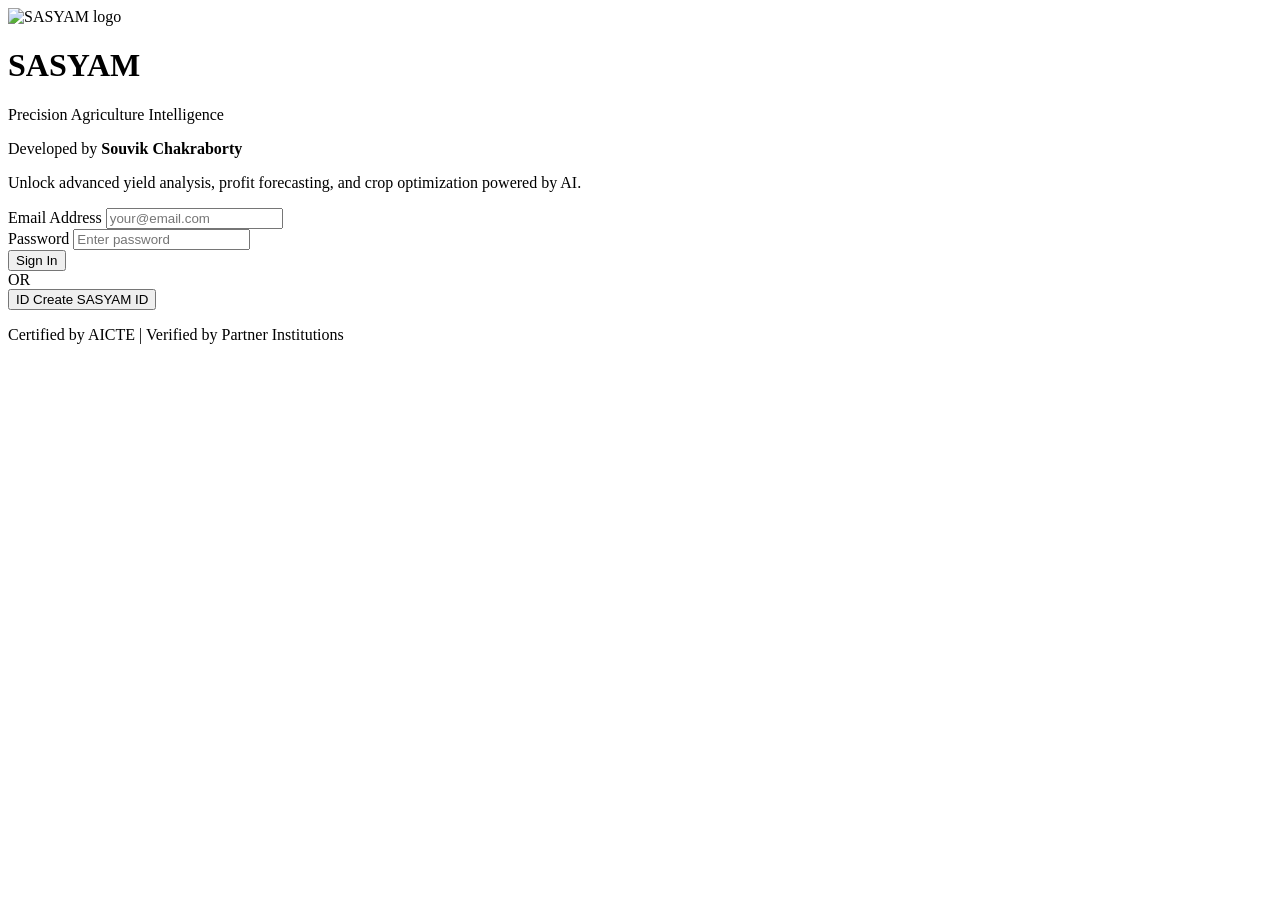
==== index.html @ 333d64e7 "Create index.html" ====
<!doctype html>
<html lang="en">
<head>
  <meta charset="utf-8">
  <meta name="viewport" content="width=device-width, initial-scale=1">
  <title>SASYAM - Login</title>
  <link rel="stylesheet" href="styles.css">
</head>
<body>
  <main class="login-page">
    <div class="login-container">
      <div class="login-card">
        <div class="login-header">
          <img src="assets/logo.jpeg" alt="SASYAM logo" class="login-logo">
          <h1>SASYAM</h1>
          <p class="login-subtitle" data-i18n="eyebrow">Precision Agriculture Intelligence</p>
        </div>
        <div class="login-content">
          <p class="login-intro"><span data-i18n="developedBy">Developed by</span> <strong>Souvik Chakraborty</strong></p>
          <p class="login-description" data-i18n="loginDescription">Unlock advanced yield analysis, profit forecasting, and crop optimization powered by AI.</p>
          <form id="sasyamLoginForm" class="mb-16">
            <div class="form-group text-left mb-10">
              <label class="form-label">Email Address</label>
              <input type="email" id="loginEmail" required placeholder="your@email.com">
            </div>
            <div class="form-group text-left mb-14">
              <label class="form-label">Password</label>
              <input type="password" id="loginPassword" required placeholder="Enter password">
            </div>
            <button type="submit" class="primary-action full-width">Sign In</button>
          </form>
          <div class="login-divider" data-i18n="or">OR</div> 
          <div class="login-options">
            <button type="button" id="navToRegister" class="sasyam-id-button">
              <span class="sasyam-icon">ID</span>
              <span data-i18n="createSasyamID">Create SASYAM ID</span>
            </button>
          </div>
        </div>
        <div class="login-footer">
          <p data-i18n="certified">Certified by AICTE | Verified by Partner Institutions</p>
        </div>
      </div>
    </div>
  </main>
  <script src="app.js"></script>
</body>
</html>
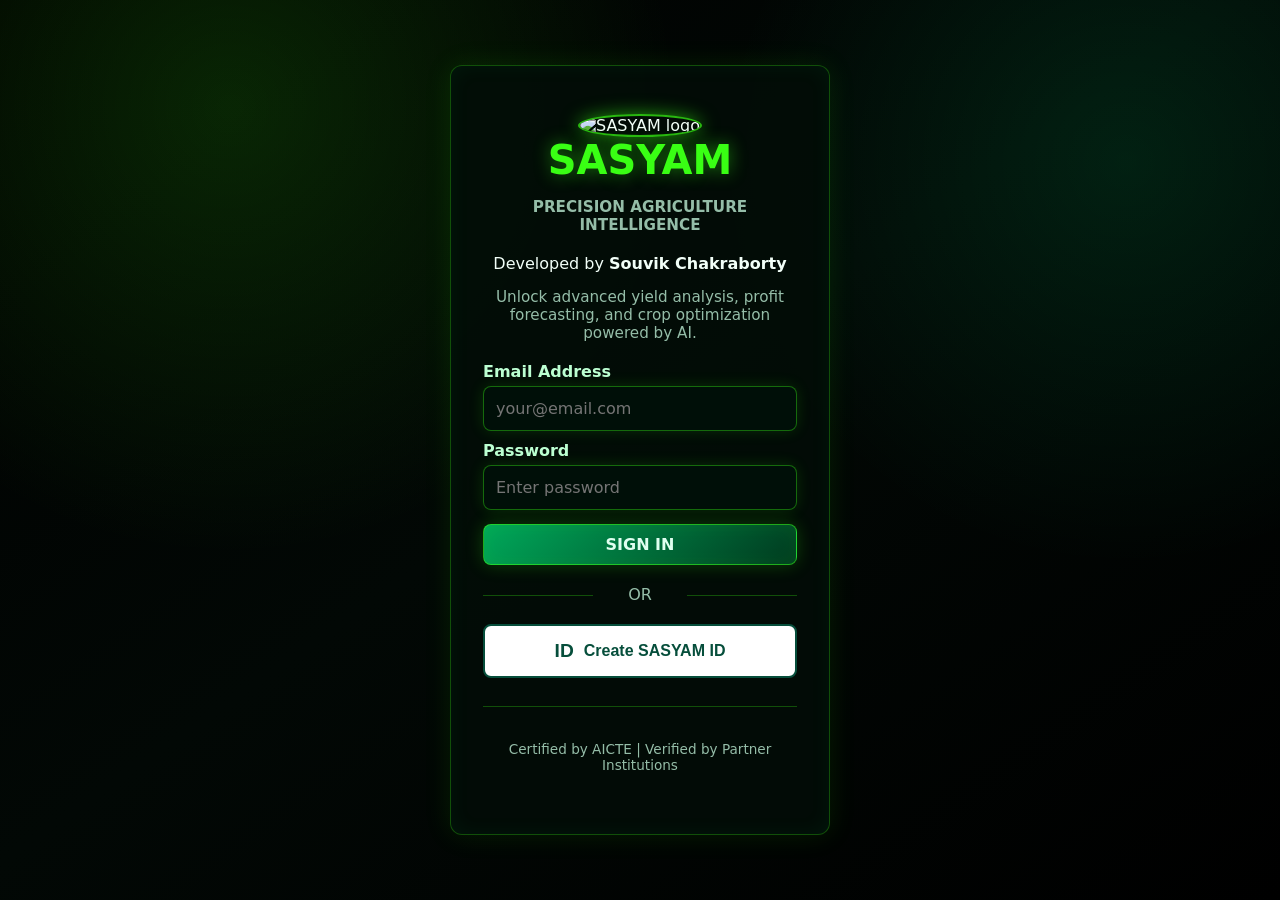
==== commit 0e43002a: "Update index.html" ====
--- a/index.html
+++ b/index.html
@@ -11,7 +11,7 @@
     <div class="login-container">
       <div class="login-card">
         <div class="login-header">
-          <img src="assets/logo.jpeg" alt="SASYAM logo" class="login-logo">
+          <img src="logo.jpeg" alt="SASYAM logo" class="brand-logo">
           <h1>SASYAM</h1>
           <p class="login-subtitle" data-i18n="eyebrow">Precision Agriculture Intelligence</p>
         </div>
--- a/styles.css
+++ b/styles.css
@@ -0,0 +1,408 @@
+:root {
+  --green-900: #00ff88;
+  --green-800: #00e676;
+  --green-700: #00d96f;
+  --green-500: #39ff14;
+  --gold: #f4ff62;
+  --ink: #f2fff8;
+  --muted: #95bda8;
+  --line: rgba(57, 255, 20, 0.28);
+  --paper: #000000;
+  --white: #07110b;
+  --danger: #ff3860;
+  font-family: Inter, ui-sans-serif, system-ui, -apple-system, BlinkMacSystemFont, "Segoe UI", sans-serif;
+}
+
+* {
+  box-sizing: border-box;
+}
+
+body {
+  margin: 0;
+  color: var(--ink);
+  background:
+    radial-gradient(circle at 18% 12%, rgba(57, 255, 20, 0.14), transparent 34%),
+    radial-gradient(circle at 88% 18%, rgba(0, 255, 136, 0.10), transparent 30%),
+    linear-gradient(145deg, #000 0%, #020805 48%, #000 100%);
+}
+
+.hidden {
+  display: none !important;
+}
+
+/* --- Layout & Navigation --- */
+.topbar {
+  position: sticky;
+  top: 0;
+  z-index: 20;
+  display: flex;
+  justify-content: space-between;
+  align-items: center;
+  padding: 14px clamp(18px, 4vw, 48px);
+  background: rgba(0, 0, 0, 0.86);
+  border-bottom: 1px solid rgba(57, 255, 20, 0.35);
+  box-shadow: 0 0 30px rgba(57, 255, 20, 0.14);
+  backdrop-filter: blur(14px);
+}
+
+.brand {
+  display: flex;
+  align-items: center;
+  gap: 12px;
+}
+
+.brand-logo {
+  width: 46px;
+  height: 46px;
+  object-fit: cover;
+  border-radius: 50%;
+  border: 2px solid rgba(57, 255, 20, 0.7);
+  box-shadow: 0 0 18px rgba(57, 255, 20, 0.55);
+}
+
+.brand strong {
+  display: block;
+  font-size: 1.08rem;
+  color: #39ff14;
+  text-shadow: 0 0 18px rgba(57, 255, 20, 0.48);
+}
+
+.brand span {
+  display: block;
+  font-size: 0.78rem;
+  color: var(--muted);
+}
+
+nav {
+  display: flex;
+  gap: 8px;
+  align-items: center;
+}
+
+.nav-button, .language-select, .primary-action, .submit-action, .download-action, .chat-form button {
+  font: inherit;
+  cursor: pointer;
+  background: #001f10;
+  border: 1px solid rgba(57, 255, 20, 0.55);
+  color: #dffff0;
+  padding: 10px 14px;
+  border-radius: 8px;
+  font-weight: 700;
+  box-shadow: 0 0 18px rgba(57, 255, 20, 0.22), inset 0 0 18px rgba(57, 255, 20, 0.08);
+  transition: all 0.3s ease;
+}
+
+.language-select {
+  width: 142px;
+  min-height: 41px;
+}
+
+.nav-button:hover, .primary-action:hover, .submit-action:hover, .download-action:hover, .chat-form button:hover {
+  border-color: #8dff7a;
+  box-shadow: 0 0 28px rgba(57, 255, 20, 0.45), inset 0 0 18px rgba(57, 255, 20, 0.12);
+}
+
+.nav-button:disabled {
+  opacity: 0.5;
+  cursor: not-allowed;
+  pointer-events: none;
+}
+
+.primary-action, .submit-action, .download-action {
+  background: linear-gradient(135deg, #00a85a, #003a1f);
+  text-transform: uppercase;
+}
+
+/* --- Login Page --- */
+.login-page {
+  display: flex;
+  align-items: center;
+  justify-content: center;
+  min-height: 100vh;
+}
+
+.login-container {
+  width: 100%;
+  max-width: 420px;
+  padding: 20px;
+}
+
+.login-card {
+  background: rgba(3, 13, 7, 0.88);
+  border: 1px solid rgba(57, 255, 20, 0.28);
+  border-radius: 12px;
+  box-shadow: 0 0 28px rgba(57, 255, 20, 0.10), inset 0 0 22px rgba(0, 255, 136, 0.05);
+  padding: 48px 32px;
+  text-align: center;
+}
+
+.login-logo {
+  width: 80px;
+  height: 80px;
+  border-radius: 50%;
+  border: 3px solid var(--green-500);
+  object-fit: cover;
+  margin-bottom: 20px;
+}
+
+.login-card h1 {
+  margin: 0 0 8px;
+  font-size: 2.5rem;
+  color: #39ff14;
+  font-weight: 900;
+  text-shadow: 0 0 18px rgba(57, 255, 20, 0.48);
+}
+
+.login-subtitle {
+  color: var(--muted);
+  font-size: 0.95rem;
+  font-weight: 600;
+  text-transform: uppercase;
+}
+
+.login-intro {
+  margin: 20px 0 12px;
+  font-size: 1rem;
+  color: var(--ink);
+}
+
+.login-description {
+  color: var(--muted);
+  font-size: 0.95rem;
+  margin-bottom: 20px;
+}
+
+.login-divider {
+  text-align: center;
+  margin: 20px 0;
+  color: var(--muted);
+  position: relative;
+}
+
+.login-divider::before, .login-divider::after {
+  content: '';
+  position: absolute;
+  top: 50%;
+  width: 35%;
+  height: 1px;
+  background: var(--line);
+}
+.login-divider::before { left: 0; }
+.login-divider::after { right: 0; }
+
+.sasyam-id-button {
+  width: 100%;
+  padding: 14px 20px;
+  background: #ffffff;
+  color: #064e3b;
+  border: 2px solid #064e3b;
+  border-radius: 8px;
+  font-weight: 800;
+  font-size: 1rem;
+  cursor: pointer;
+  display: flex;
+  align-items: center;
+  justify-content: center;
+  gap: 10px;
+  transition: all 0.3s ease;
+}
+
+.sasyam-id-button:hover {
+  background: #ecf5f1;
+  transform: translateY(-2px);
+}
+
+.sasyam-icon { font-weight: 900; font-size: 1.2rem; }
+
+.login-footer {
+  margin-top: 28px;
+  padding-top: 20px;
+  border-top: 1px solid var(--line);
+  color: var(--muted);
+  font-size: 0.85rem;
+}
+
+/* --- Glassmorphism Panels --- */
+.glass-effect-section {
+  display: flex;
+  align-items: center;
+  justify-content: center;
+  min-height: calc(100vh - 75px);
+  padding: 20px;
+}
+
+.glass-effect-panel {
+  background: rgba(3, 13, 7, 0.88);
+  backdrop-filter: blur(15px);
+  -webkit-backdrop-filter: blur(15px);
+  border: 1px solid rgba(57, 255, 20, 0.28);
+  border-radius: 16px;
+  box-shadow: 0 0 28px rgba(57, 255, 20, 0.10), inset 0 0 22px rgba(0, 255, 136, 0.05);
+  padding: 32px;
+  max-width: 500px;
+  width: 100%;
+  position: relative;
+}
+
+.glass-effect-panel h2 {
+  color: #39ff14;
+  text-shadow: 0 0 18px rgba(57, 255, 20, 0.48);
+  margin: 0 0 8px;
+}
+
+.glass-effect-panel label { color: #bcffd2; }
+
+/* --- Forms & Inputs --- */
+input, select {
+  width: 100%;
+  border-radius: 8px;
+  padding: 12px;
+  font: inherit;
+  min-height: 45px;
+  background: #000f08;
+  color: #eafff1;
+  border: 1px solid rgba(57, 255, 20, 0.38);
+  box-shadow: 0 0 15px rgba(57, 255, 20, 0.14);
+}
+
+input:focus, select:focus {
+  outline: none;
+  border-color: #39ff14;
+  box-shadow: 0 0 24px rgba(57, 255, 20, 0.45);
+}
+
+input[type="range"] { accent-color: #39ff14; }
+
+/* --- Calculator Layout --- */
+.calculator-shell {
+  width: min(1220px, calc(100% - 36px));
+  margin: 0 auto;
+  padding: 34px 0 64px;
+  display: grid;
+  grid-template-columns: minmax(0, 1.15fr) minmax(330px, 0.85fr);
+  gap: 26px;
+  align-items: start;
+}
+
+.section-heading { grid-column: 1 / -1; }
+.section-heading h2 { color: #39ff14; font-size: clamp(2rem, 4vw, 3.2rem); margin: 8px 0 12px; }
+.eyebrow { color: var(--green-700); text-transform: uppercase; font-weight: 900; letter-spacing: 0.08em; font-size: 0.78rem; margin: 0; }
+
+.calculator-grid {
+  display: grid;
+  grid-template-columns: repeat(2, minmax(0, 1fr));
+  gap: 14px;
+  background: rgba(3, 13, 7, 0.88);
+  border: 1px solid rgba(57, 255, 20, 0.28);
+  border-radius: 8px;
+  padding: 22px;
+}
+
+.calculator-grid label { display: grid; gap: 8px; color: #bcffd2; font-size: 0.88rem; font-weight: 800; }
+.range-label output { color: var(--muted); font-weight: 900; }
+.check-row { grid-template-columns: 18px 1fr; align-items: center; color: var(--muted); }
+.check-row input { min-height: 18px; width: 18px; }
+.cost-field small { color: var(--muted); font-weight: 700; }
+.cost-toggle { grid-column: 1 / -1; background: rgba(0, 255, 136, 0.08); border: 1px solid rgba(16, 185, 129, 0.35); border-radius: 8px; padding: 14px; color: #dbffe6; }
+
+/* --- Black Swan Panel --- */
+.black-swan-panel {
+  grid-column: 1 / -1;
+  background: rgba(3, 13, 7, 0.95);
+  border: 1px solid #39ff14;
+  box-shadow: 0 0 15px rgba(57, 255, 20, 0.15);
+  border-radius: 14px;
+  padding: 20px;
+  margin-top: 10px;
+}
+
+.black-swan-panel h3 { color: #39ff14; margin: 0 0 10px; }
+.black-swan-grid { display: grid; grid-template-columns: 1fr 1fr; gap: 10px; margin-bottom: 15px; }
+.event-option { background: rgba(0, 20, 10, 0.8); border: 1px solid rgba(57, 255, 20, 0.3); padding: 10px; border-radius: 8px; display: flex; align-items: center; gap: 10px; cursor: pointer; color: #39ff14; }
+.black-swan-result { background: #001f10; border: 1px solid #39ff14; padding: 15px; border-radius: 8px; margin-top: 15px; color: #39ff14; font-weight: bold; }
+
+/* --- Result Panel (Forced White for Readability) --- */
+.result-panel {
+  position: sticky;
+  top: 94px;
+  background: #ffffff !important;
+  color: #1a1a1a !important;
+  border: 1px solid #e0e0e0 !important;
+  border-radius: 8px;
+  padding: 20px;
+  box-shadow: 0 10px 30px rgba(0,0,0,0.1) !important;
+}
+
+.result-hero {
+  background: #ffffff !important;
+  color: #064e3b !important;
+  border: 2px solid #064e3b !important;
+  text-align: center;
+  border-radius: 8px;
+  padding: 28px 18px;
+  margin-bottom: 14px;
+}
+
+.result-hero span, .result-hero small { display: block; opacity: 0.85; font-weight: 800; text-transform: uppercase; font-size: 0.78rem; letter-spacing: 0.08em; color: #666666 !important; }
+.result-hero strong { display: block; font-size: clamp(3rem, 7vw, 4.9rem); line-height: 1; margin: 8px 0; color: #047857 !important; text-shadow: none !important; }
+
+.metric-grid { display: grid; grid-template-columns: repeat(2, minmax(0, 1fr)); gap: 12px; }
+.metric-grid div, .status-card { background: #f9f9f9 !important; border: 1px solid #eeeeee !important; border-radius: 8px; padding: 14px; color: #333333 !important; }
+.metric-grid span, .status-card span { display: block; color: #666666 !important; text-transform: uppercase; font-size: 0.72rem; font-weight: 900; }
+.metric-grid strong, .status-card strong { display: block; margin-top: 5px; color: #047857 !important; font-size: 1.22rem; text-shadow: none !important; }
+.status-card { margin-top: 12px; border-left: 8px solid #047857 !important; background: #f0fdf4 !important; }
+.status-card p { margin: 8px 0 0; color: #666666 !important; }
+
+/* --- Chat Panel --- */
+.chat-panel { margin-top: 14px; border-top: 1px solid #e0e0e0; padding-top: 14px; }
+.chat-panel h3 { margin: 0 0 10px; color: #064e3b; }
+.chat-messages { height: 220px; overflow: auto; display: grid; align-content: start; gap: 10px; padding: 12px; background: #ffffff; border: 1px solid #e0e0e0; border-radius: 8px; }
+.chat-bubble { padding: 10px 12px; border-radius: 8px; line-height: 1.45; font-size: 0.92rem; }
+.chat-bubble.bot { background: #e3f2fd; border: 1px solid #90caf9; color: #1565c0; }
+.chat-bubble.user { background: #4caf50; color: #ffffff; border: 1px solid #45a049; justify-self: end; max-width: 88%; }
+.chat-form { display: grid; grid-template-columns: 1fr auto; gap: 8px; margin-top: 10px; }
+
+/* --- Modal Dialogs (XAI Report) --- */
+.report-modal { position: fixed; inset: 0; z-index: 80; display: grid; place-items: center; padding: 18px; background: rgba(0, 0, 0, 0.82); backdrop-filter: blur(10px); }
+.report-dialog { width: min(980px, 100%); max-height: calc(100vh - 36px); overflow: auto; border: 1px solid rgba(57, 255, 20, 0.56); border-radius: 8px; background: linear-gradient(145deg, rgba(0, 22, 13, 0.99), rgba(0, 0, 0, 0.99)), #000; color: #eafff1; padding: clamp(18px, 3vw, 28px); }
+.dialog-close, .modal-close { position: absolute; right: 12px; top: 12px; width: 40px; height: 40px; border-radius: 8px; border: 1px solid rgba(57, 255, 20, 0.5); background: #001f10; color: #39ff14; font-weight: 900; cursor: pointer; display: grid; place-items: center; }
+.dialog-close:hover, .modal-close:hover { background: #39ff14; color: #000; }
+.dialog-head h2 { color: #39ff14; }
+.dialog-metrics { display: grid; grid-template-columns: repeat(4, minmax(0, 1fr)); gap: 12px; margin: 18px 0; }
+.dialog-metrics div, .xai-panel { border: 1px solid rgba(57, 255, 20, 0.28); border-radius: 8px; background: rgba(3, 13, 7, 0.9); padding: 14px; }
+.dialog-metrics strong { color: #39ff14; font-size: 1.5rem; display: block; margin-top: 10px; }
+.xai-item { display: grid; grid-template-columns: 42px 1fr; gap: 10px; padding: 12px; border: 1px solid rgba(57, 255, 20, 0.2); border-radius: 8px; margin-top: 10px; }
+.xai-item span { display: grid; place-items: center; width: 34px; height: 34px; border-radius: 8px; background: #001f10; color: #39ff14; font-weight: 900; }
+
+/* --- Utility Classes --- */
+.mb-16 { margin-bottom: 16px; }
+.mb-14 { margin-bottom: 14px; }
+.mb-10 { margin-bottom: 10px; }
+.mt-12 { margin-top: 12px; }
+.mt-40 { margin-top: 40px; }
+.text-left { text-align: left; }
+.text-center { text-align: center; }
+.full-width { width: 100%; }
+.auto-width { width: auto; margin: 0; }
+.mx-auto { margin-left: auto; margin-right: auto; }
+.form-label { color: #bcffd2; display: block; margin-bottom: 5px; font-weight: bold; }
+.password-wrapper { position: relative; }
+.password-input { padding-right: 40px; }
+.password-toggle-btn { position: absolute; right: 10px; top: 50%; transform: translateY(-50%); background: none; border: none; cursor: pointer; color: #39ff14; font-size: 12px; font-weight: 600; }
+.terms-box { background: rgba(57, 255, 20, 0.05); padding: 16px; border-radius: 8px; margin: 16px 0; font-size: 13px; border: 1px solid rgba(57, 255, 20, 0.2); }
+.terms-label { display: flex; align-items: center; gap: 8px; cursor: pointer; margin-bottom: 8px; }
+.readonly-input { background: rgba(255, 255, 255, 0.1) !important; cursor: not-allowed; color: #95bda8 !important; }
+.secondary-action { background: #001f10; color: #dffff0; border: 1px solid rgba(57, 255, 20, 0.55); padding: 12px 16px; border-radius: 8px; cursor: pointer; transition: all 0.3s ease; }
+.secondary-action:hover { background: #002b16; border-color: #39ff14; }
+.weather-input-row { display: flex; gap: 10px; align-items: center; }
+.weather-status { display: block; margin-top: 8px; color: #39ff14; font-size: 0.88rem; }
+
+@media (max-width: 900px) {
+  .calculator-shell { grid-template-columns: 1fr; }
+  .result-panel { position: static; }
+}
+@media (max-width: 620px) {
+  .topbar nav { grid-template-columns: 1fr 1fr; display: grid; width: 100%; }
+  .language-select { grid-column: 1 / -1; width: 100%; }
+  .calculator-grid, .dialog-metrics { grid-template-columns: 1fr; }
+}
